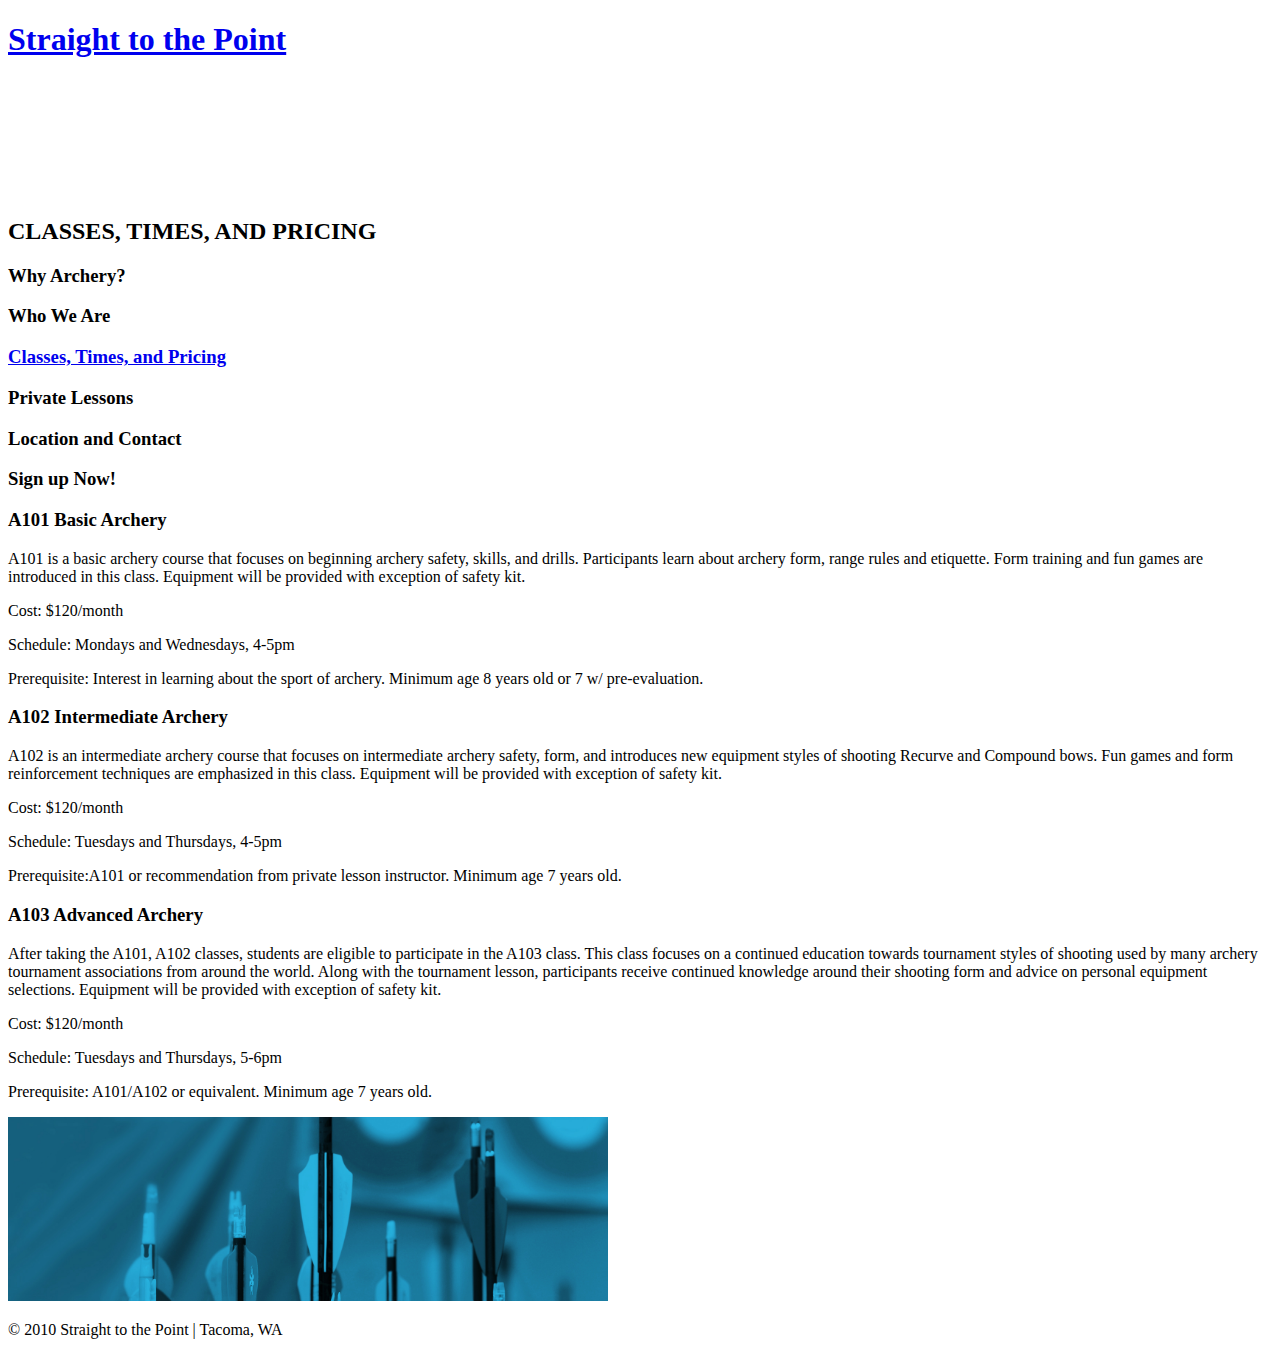
==== times-and-prices.html @ 6557e878 "fixed final formatting" ====
<!DOCTYPE html>
<html lang="en">

  <head>
    <meta charset="utf-8">
    <title>Straight to the Point</title>
    <!--I assume that the stylesheet will be added later--><link rel="stylesheet" type="text/css" href="styles/styles.css">
  </head>

  <body>
    <header>
      <h1><a href="index.html"> Straight to the Point</a></h1>
      <!--There will be a blue background behind this white logo--><img src="archeryacademy-logo-white.png" alt= "A white icon of an arrow hitting the target">
    </header>

    <section>
      <h2>CLASSES, TIMES, AND PRICING</h2>
    </section>

    <section>
      <div>
        <h3>Why Archery?</h3>
      </div>
      <div>
        <h3>Who We Are</h3>
      </div>
      <div>
        <h3><a href="times-and-prices.html">Classes, Times, and Pricing</a></h3>
      </div>
      <div>
        <h3>Private Lessons</h3>
      </div>
      <div>
        <h3>Location and Contact</h3>
      </div>
      <div>
        <h3>Sign up Now!</h3>
      </div>
    </section>
    <section>
      <div>
        <h3>A101 Basic Archery</h3>
        <p>A101 is a basic archery course that focuses on beginning archery safety, skills, and drills. Participants learn about archery form, range rules and etiquette. Form training and fun games are introduced in this class.
Equipment will be provided with exception of safety kit.</p>
        <p>Cost: $120/month</p>
        <p>Schedule: Mondays and Wednesdays, 4-5pm</p>
        <p>Prerequisite: Interest in learning about the sport of archery. Minimum age 8 years old or 7 w/ pre-evaluation.</p>
      </div>
      <div>
        <h3>A102 Intermediate Archery</h3>
        <p>A102 is an intermediate archery course that focuses on intermediate archery safety, form, and introduces new equipment styles of shooting Recurve and Compound bows. Fun games and form reinforcement techniques are emphasized in this class.
Equipment will be provided with exception of safety kit.</p>
        <p>Cost: $120/month</p>
        <p>Schedule: Tuesdays and Thursdays, 4-5pm</p>
        <p>Prerequisite:A101 or recommendation from private lesson instructor. Minimum age 7 years old.</p>
      </div>
      <div>
        <h3>A103 Advanced Archery</h3>
        <p>After taking the A101, A102 classes, students are eligible to participate in the A103 class. This class focuses on a continued education towards tournament styles of shooting used by many archery tournament associations from around the world. Along with the tournament lesson, participants receive continued knowledge around their shooting form and advice on personal equipment selections.
Equipment will be provided with exception of safety kit.</p>
        <p>Cost: $120/month</p>
        <p>Schedule: Tuesdays and Thursdays, 5-6pm</p>
        <p>Prerequisite: A101/A102 or equivalent. Minimum age 7 years old.</p>
      </div>
    </section>

  <footer>
    <img src="footerimage.jpg" alt= "The feathers of arrows on a blue background" width="600">
    <p>© 2010 Straight to the Point | Tacoma, WA</p>
  </footer>

</html>
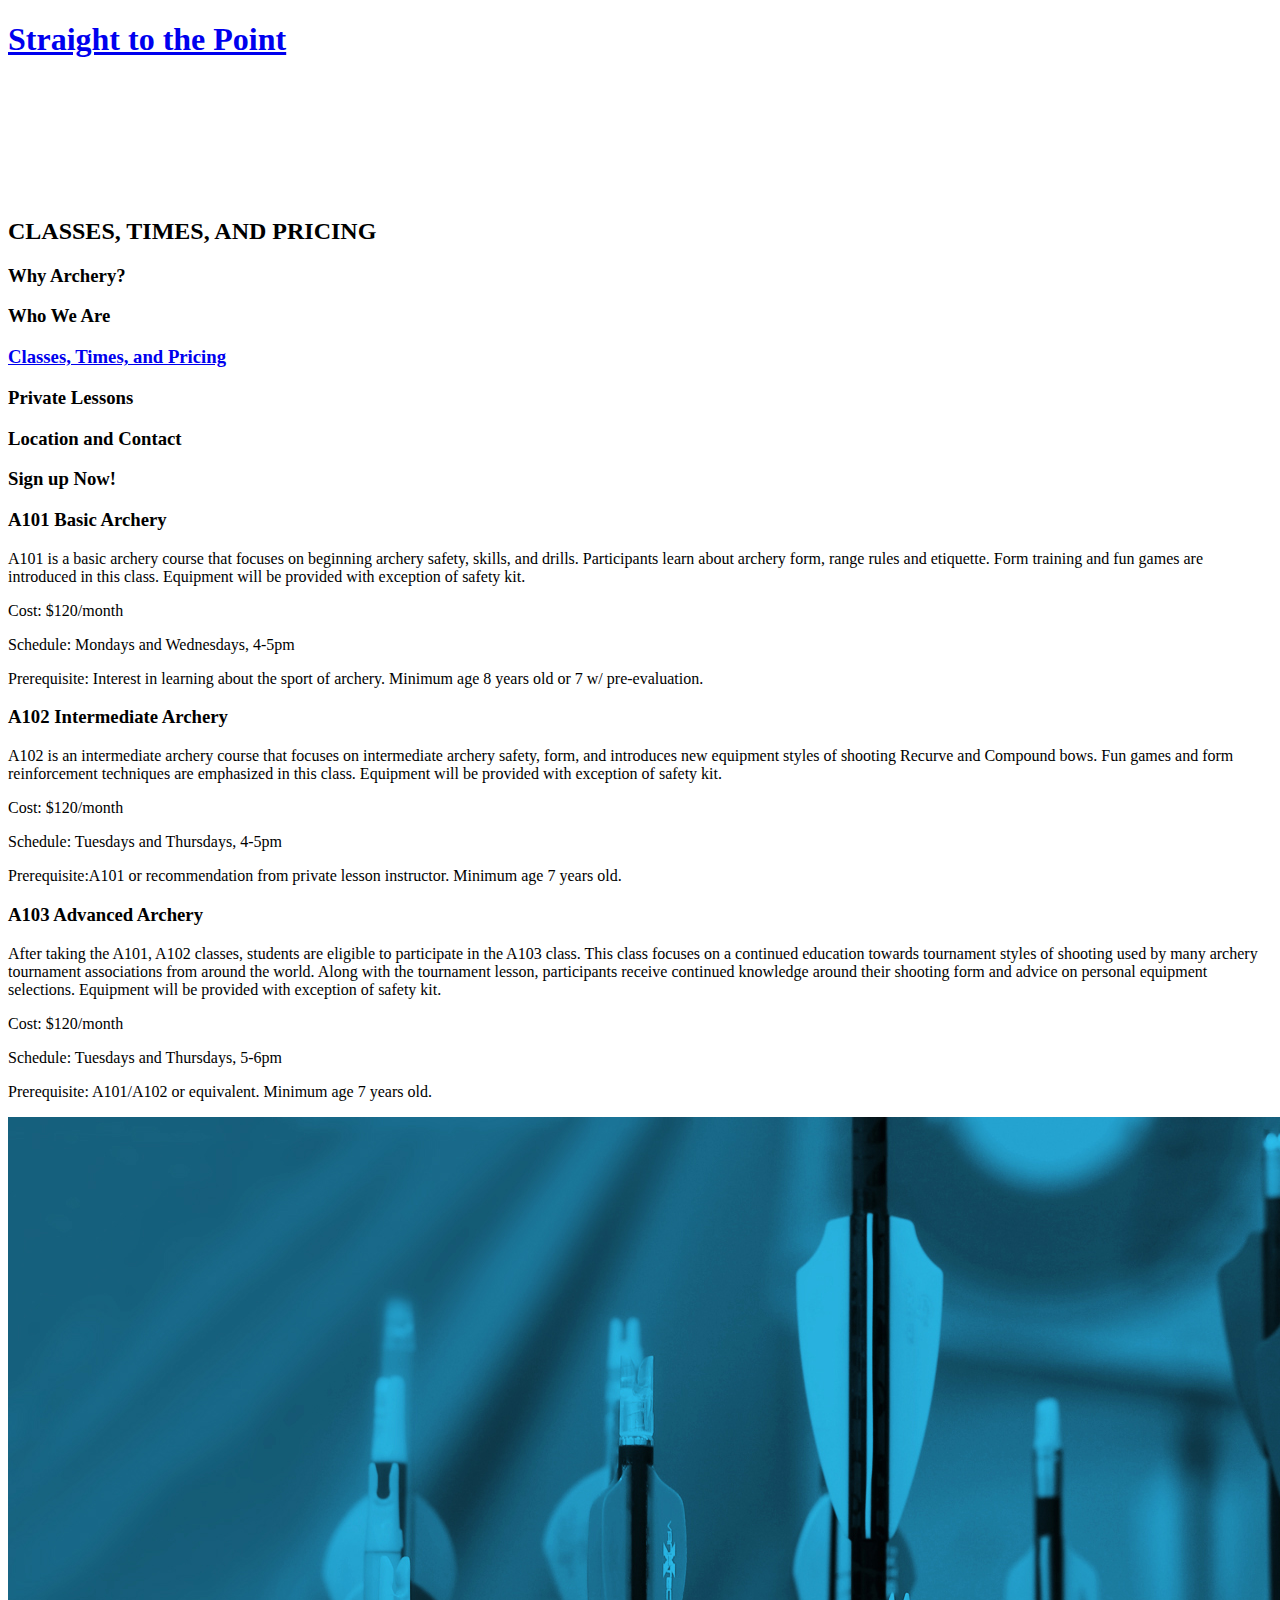
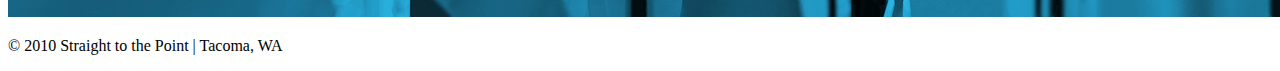
==== commit 38d30aff: "removed image sizing" ====
--- a/times-and-prices.html
+++ b/times-and-prices.html
@@ -65,7 +65,7 @@
     </section>
 
   <footer>
-    <img src="footerimage.jpg" alt= "The feathers of arrows on a blue background" width="600">
+    <img src="footerimage.jpg" alt= "The feathers of arrows on a blue background">
     <p>© 2010 Straight to the Point | Tacoma, WA</p>
   </footer>
 
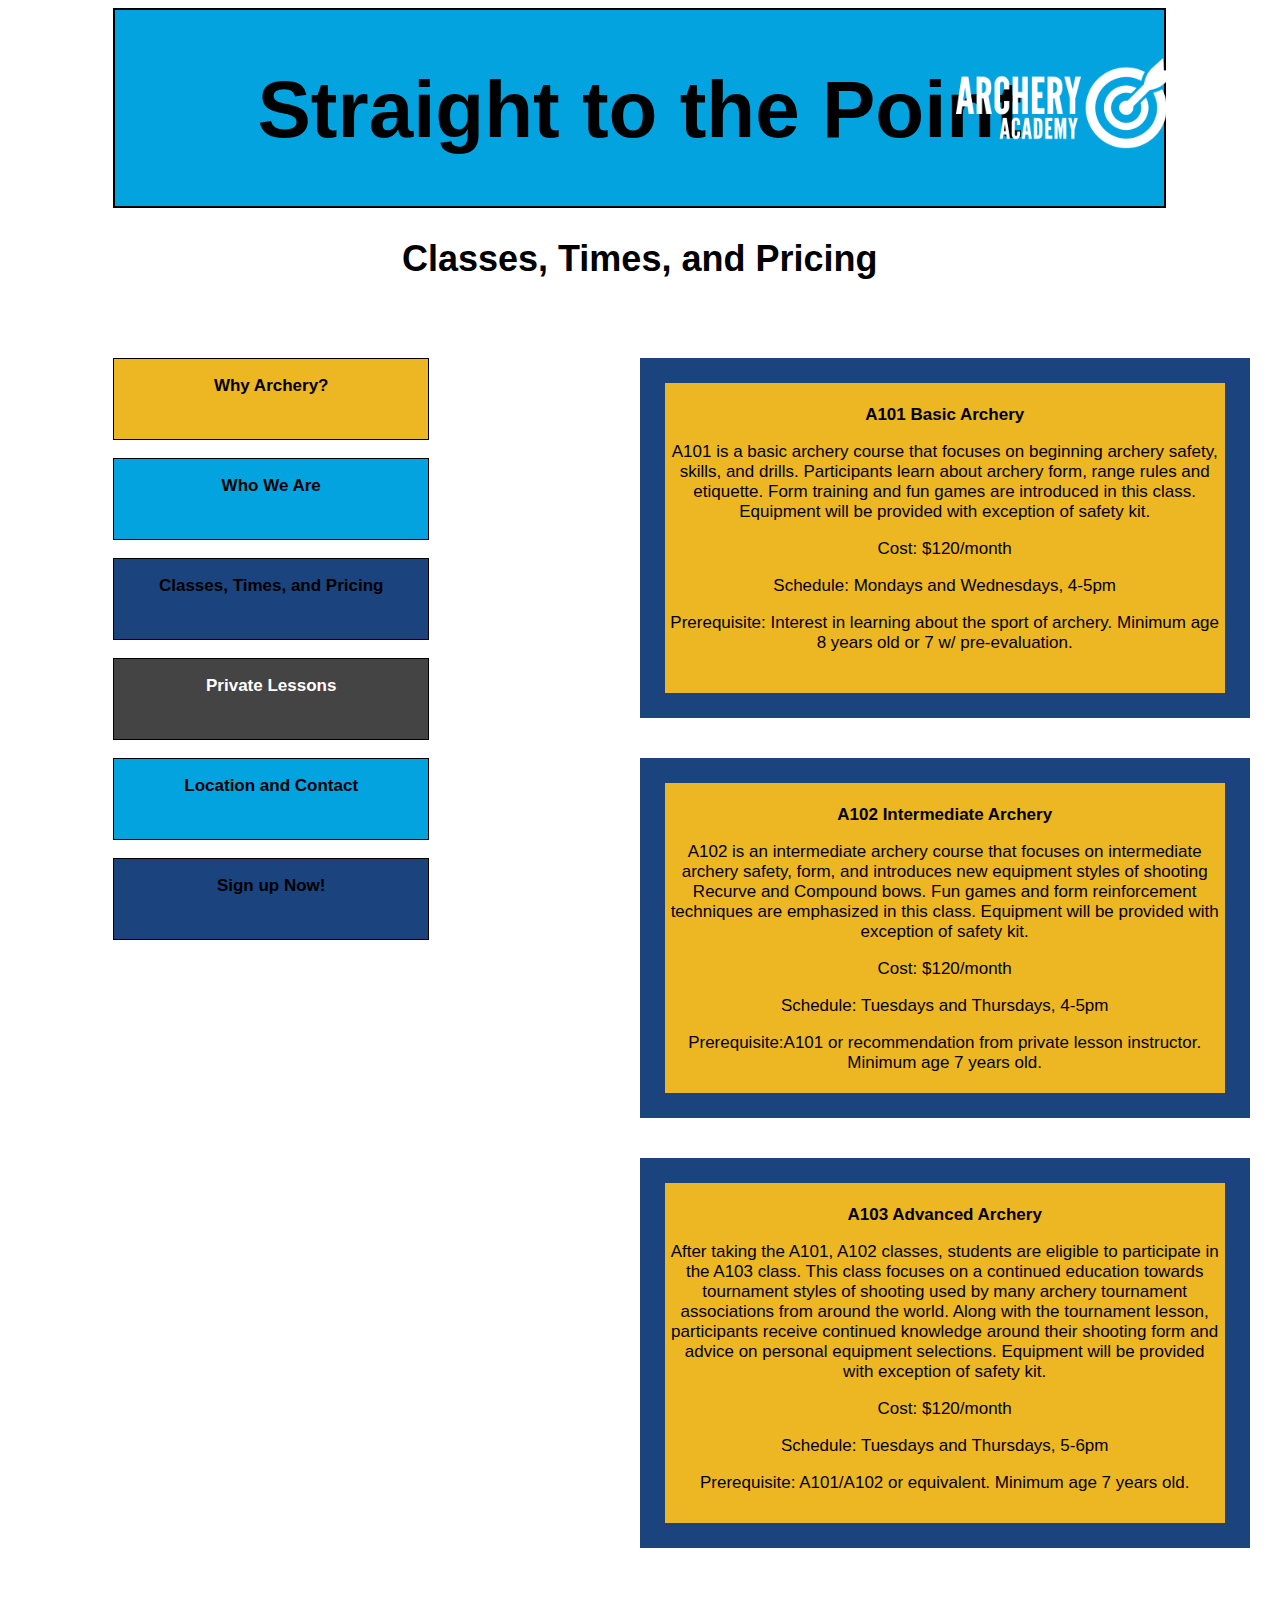
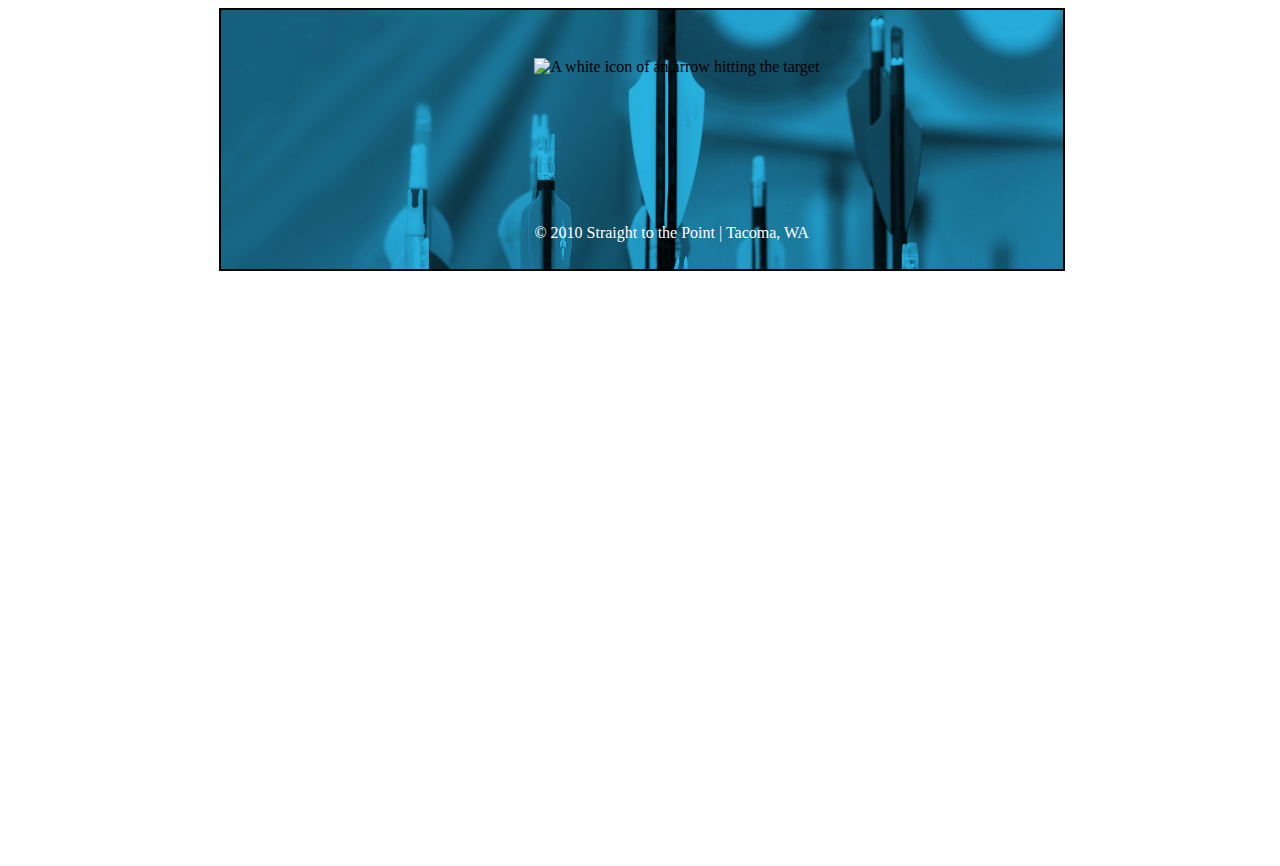
==== commit c12fee85: "changed everything and used grid" ====
--- a/times-and-prices.html
+++ b/times-and-prices.html
@@ -1,72 +1,76 @@
 <!DOCTYPE html>
 <html lang="en">
-
   <head>
     <meta charset="utf-8">
     <title>Straight to the Point</title>
-    <!--I assume that the stylesheet will be added later--><link rel="stylesheet" type="text/css" href="styles/styles.css">
+    <link rel="stylesheet" type="text/css" href="styles/styles.css">
   </head>
+  <body>
 
-  <body>
-    <header>
-      <h1><a href="index.html"> Straight to the Point</a></h1>
-      <!--There will be a blue background behind this white logo--><img src="archeryacademy-logo-white.png" alt= "A white icon of an arrow hitting the target">
-    </header>
+    <div class="grid-container">
 
-    <section>
-      <h2>CLASSES, TIMES, AND PRICING</h2>
-    </section>
+      <div class="grid-item item1 banner">
+        <h1><a href="index.html"> Straight to the Point</a></h1>
 
-    <section>
-      <div>
-        <h3>Why Archery?</h3>
       </div>
-      <div>
-        <h3>Who We Are</h3>
+      <img src="archeryacademy-logo-white.png" id="toplogo" alt= "A white icon of an arrow hitting the target">
+      <div class="grid-item item1a subbanner">
+        <h2>Classes, Times, and Pricing</h2>
       </div>
-      <div>
-        <h3><a href="times-and-prices.html">Classes, Times, and Pricing</a></h3>
-      </div>
-      <div>
-        <h3>Private Lessons</h3>
-      </div>
-      <div>
-        <h3>Location and Contact</h3>
-      </div>
-      <div>
-        <h3>Sign up Now!</h3>
-      </div>
-    </section>
-    <section>
-      <div>
-        <h3>A101 Basic Archery</h3>
-        <p>A101 is a basic archery course that focuses on beginning archery safety, skills, and drills. Participants learn about archery form, range rules and etiquette. Form training and fun games are introduced in this class.
-Equipment will be provided with exception of safety kit.</p>
-        <p>Cost: $120/month</p>
-        <p>Schedule: Mondays and Wednesdays, 4-5pm</p>
-        <p>Prerequisite: Interest in learning about the sport of archery. Minimum age 8 years old or 7 w/ pre-evaluation.</p>
-      </div>
-      <div>
-        <h3>A102 Intermediate Archery</h3>
-        <p>A102 is an intermediate archery course that focuses on intermediate archery safety, form, and introduces new equipment styles of shooting Recurve and Compound bows. Fun games and form reinforcement techniques are emphasized in this class.
-Equipment will be provided with exception of safety kit.</p>
-        <p>Cost: $120/month</p>
-        <p>Schedule: Tuesdays and Thursdays, 4-5pm</p>
-        <p>Prerequisite:A101 or recommendation from private lesson instructor. Minimum age 7 years old.</p>
-      </div>
-      <div>
-        <h3>A103 Advanced Archery</h3>
-        <p>After taking the A101, A102 classes, students are eligible to participate in the A103 class. This class focuses on a continued education towards tournament styles of shooting used by many archery tournament associations from around the world. Along with the tournament lesson, participants receive continued knowledge around their shooting form and advice on personal equipment selections.
-Equipment will be provided with exception of safety kit.</p>
-        <p>Cost: $120/month</p>
-        <p>Schedule: Tuesdays and Thursdays, 5-6pm</p>
-        <p>Prerequisite: A101/A102 or equivalent. Minimum age 7 years old.</p>
-      </div>
-    </section>
 
-  <footer>
-    <img src="footerimage.jpg" alt= "The feathers of arrows on a blue background">
-    <p>© 2010 Straight to the Point | Tacoma, WA</p>
-  </footer>
+        <div class="button-a">
+          <h3>Why Archery?</h3>
+        </div>
+        <div class="button-b">
+          <h3>Who We Are</h3>
+        </div>
+        <div class="button-c">
+          <h3><a href="times-and-prices.html">Classes, Times, and Pricing</a></h3>
+        </div>
+        <div class="button-d">
+          <h3>Private Lessons</h3>
+        </div>
+        <div class="button-e">
+          <h3>Location and Contact</h3>
+        </div>
+        <div class="button-f">
+          <h3>Sign up Now!</h3>
+        </div>
+        <div class="level-one">
+          <h3>A101 Basic Archery</h3>
+          <p>A101 is a basic archery course that focuses on beginning archery safety, skills, and drills. Participants learn about archery form, range rules and etiquette. Form training and fun games are introduced in this class.
+          Equipment will be provided with exception of safety kit.</p>
+          <p>Cost: $120/month</p>
+          <p>Schedule: Mondays and Wednesdays, 4-5pm</p>
+          <p>Prerequisite: Interest in learning about the sport of archery. Minimum age 8 years old or 7 w/ pre-evaluation.</p>
+        </div>
+        <div class="grid-item level-two">
+          <h3>A102 Intermediate Archery</h3>
+          <p>A102 is an intermediate archery course that focuses on intermediate archery safety, form, and introduces new equipment styles of shooting Recurve and Compound bows. Fun games and form reinforcement techniques are emphasized in this class.
+          Equipment will be provided with exception of safety kit.</p>
+          <p>Cost: $120/month</p>
+          <p>Schedule: Tuesdays and Thursdays, 4-5pm</p>
+          <p>Prerequisite:A101 or recommendation from private lesson instructor. Minimum age 7 years old.</p>
+        </div>
+        <div class="grid-item level-three">
+          <h3>A103 Advanced Archery</h3>
+          <p>After taking the A101, A102 classes, students are eligible to participate in the A103 class. This class focuses on a continued education towards tournament styles of shooting used by many archery tournament associations from around the world. Along with the tournament lesson, participants receive continued knowledge around their shooting form and advice on personal equipment selections.
+          Equipment will be provided with exception of safety kit.</p>
+          <p>Cost: $120/month</p>
+          <p>Schedule: Tuesdays and Thursdays, 5-6pm</p>
+          <p>Prerequisite: A101/A102 or equivalent. Minimum age 7 years old.</p>
+        </div>
 
+
+
+          <img src="footerimage.jpg" id="footer" alt= "The feathers of arrows on a blue background">
+          <img src="archeryacademy-logo-white.PNG" id="footerlogo" alt= "A white icon of an arrow hitting the target">
+        <div id="footer-text">
+          <p>© 2010 Straight to the Point | Tacoma, WA</p>
+        </div>
+
+
+
+    </div>
+  </body>
 </html>
--- a/styles/styles.css
+++ b/styles/styles.css
@@ -0,0 +1,207 @@
+.grid-container {
+  display: grid;
+  grid-template-columns: 8.33% 8.33% 8.33% 8.33% 8.33% 8.33% 8.33% 8.33% 8.33% 8.33% 8.33% 8.33%;
+  grid-template-rows: 50px 50px 50px 50px 50px 50px 50px 50px 50px 50px 50px 50px 50px 50px 50px 50px 50px 50px 50px 50px 50px 50px 50px 50px 50px 50px 50px 50px 50px 50px 50px 50px 50px 50px 50px 50px 50px 50px 50px 50px 50px 50px 50px 50px 50px 50px 50px 50px 50px ;
+}
+
+a:link {
+ text-decoration: none;
+}
+
+a:visited {
+ text-decoration: none;
+}
+
+a:hover {
+ text-decoration: underline;
+}
+
+a {
+  color: black;
+}
+
+.grid-item {
+  text-align: center;
+  font-size: 30px;
+
+}
+
+.banner {
+    background-color: #03a3df;
+    font-family: Arial;
+    font-weight: bold;
+    font-size: 40px;
+    border: 2px solid black;
+}
+
+.subbanner {
+  font-family: Arial;
+  font-weight: bold;
+  text-align: center;
+  font-size: 24px;
+}
+
+.item1 {
+  grid-column: 2 / span 10;
+  grid-row: 1 / span 4;
+}
+
+.item1a {
+  grid-column: 2 / span 10;
+  grid-row: 5 / span 7;
+}
+
+.item2 {
+  grid-column: 6 / span 9;
+  grid-row: 6 / span 9;
+}
+
+.button-a {
+  background-color: #ecb722;
+  text-align: center;
+  border: 1px solid black;
+  grid-column: 2 / span 3;
+  grid-row: 8;
+  height: 80px;
+  }
+
+.button-b {
+  background-color: #03a3df;
+  text-align: center;
+  border: 1px solid black;
+  grid-column: 2 / span 3;
+  grid-row: 10;
+  height: 80px;
+  }
+
+.button-c {
+  background-color: #1b447f;
+  text-align: center;
+  border: 1px solid black;
+  grid-column: 2 / span 3;
+  grid-row: 12;
+  height: 80px;
+  }
+
+.button-d {
+  background-color: #444444;
+  text-align: center;
+  border: 1px solid black;
+  color: white;
+  grid-column: 2 / span 3;
+  grid-row: 14;
+  height: 80px;
+  }
+
+.button-e {
+  background-color: #03a3df;
+  text-align: center;
+  border: 1px solid black;
+  grid-column: 2 / span 3;
+  grid-row: 16;
+  height: 80px;
+}
+
+.button-f {
+  background-color: #1b447f;
+  text-align: center;
+  border: 1px solid black;
+  grid-column: 2 / span 3;
+  grid-row: 18;
+  height: 80px;
+}
+
+
+
+h3 {
+  font-family: Arial;
+  font-weight: bold;
+  text-align: center;
+  font-size: 17px;
+}
+
+#caption {
+  font-family: Arial;
+  font-size: 17px;
+}
+
+.movie {
+  grid-column: 6 / span 9;
+  grid-row: 8 / span 12;
+}
+
+.quote {
+  grid-column: 6 / span 9;
+  grid-row: 17;
+  text-align: center;
+  font-family: Arial;
+  font-weight: bold;
+  font-size: 30px;
+  color: #03a3df;
+}
+
+.level-one {
+  grid-column: 7 / span 9;
+  grid-row: 8 / span 9;
+  text-align: center;
+  font-family: Arial;
+  background-color: #ecb722;
+  padding: 5px;
+  border: 25px solid #1b447f;
+  font-size: 17px;
+  height: 300px;
+  width: 550px;
+
+}
+
+.level-two {
+  grid-column: 7 / span 8;
+  grid-row: 16;
+  text-align: center;
+  font-family: Arial;
+  background-color: #ecb722;
+  border: 25px solid #1b447f;
+  padding: 5px;
+  font-size: 17px;
+  height: 300px;
+  width: 550px;
+
+}
+
+.level-three {
+  grid-column: 7 / span 8;
+  grid-row: 24;
+  text-align: center;
+  font-family: Arial;
+  background-color: #ecb722;
+  border: 25px solid #1b447f;
+  padding: 5px;
+  font-size: 17px;
+  height: 330px;
+  width: 550px;
+
+}
+
+#toplogo {
+  grid-column: 10 / span 12;
+  grid-row: 2 / span 4;
+  width: 220px;
+}
+
+#footer {
+  grid-column: 3 / span 10;
+  grid-row: 33;
+  width: 80%;
+  border: 2px solid black;
+}
+
+#footerlogo {
+  grid-column: 6 / span 7;
+  grid-row: 34;
+}
+
+#footer-text {
+  grid-column: 6 / span 7;
+  grid-row: 37;
+  color: white;
+}
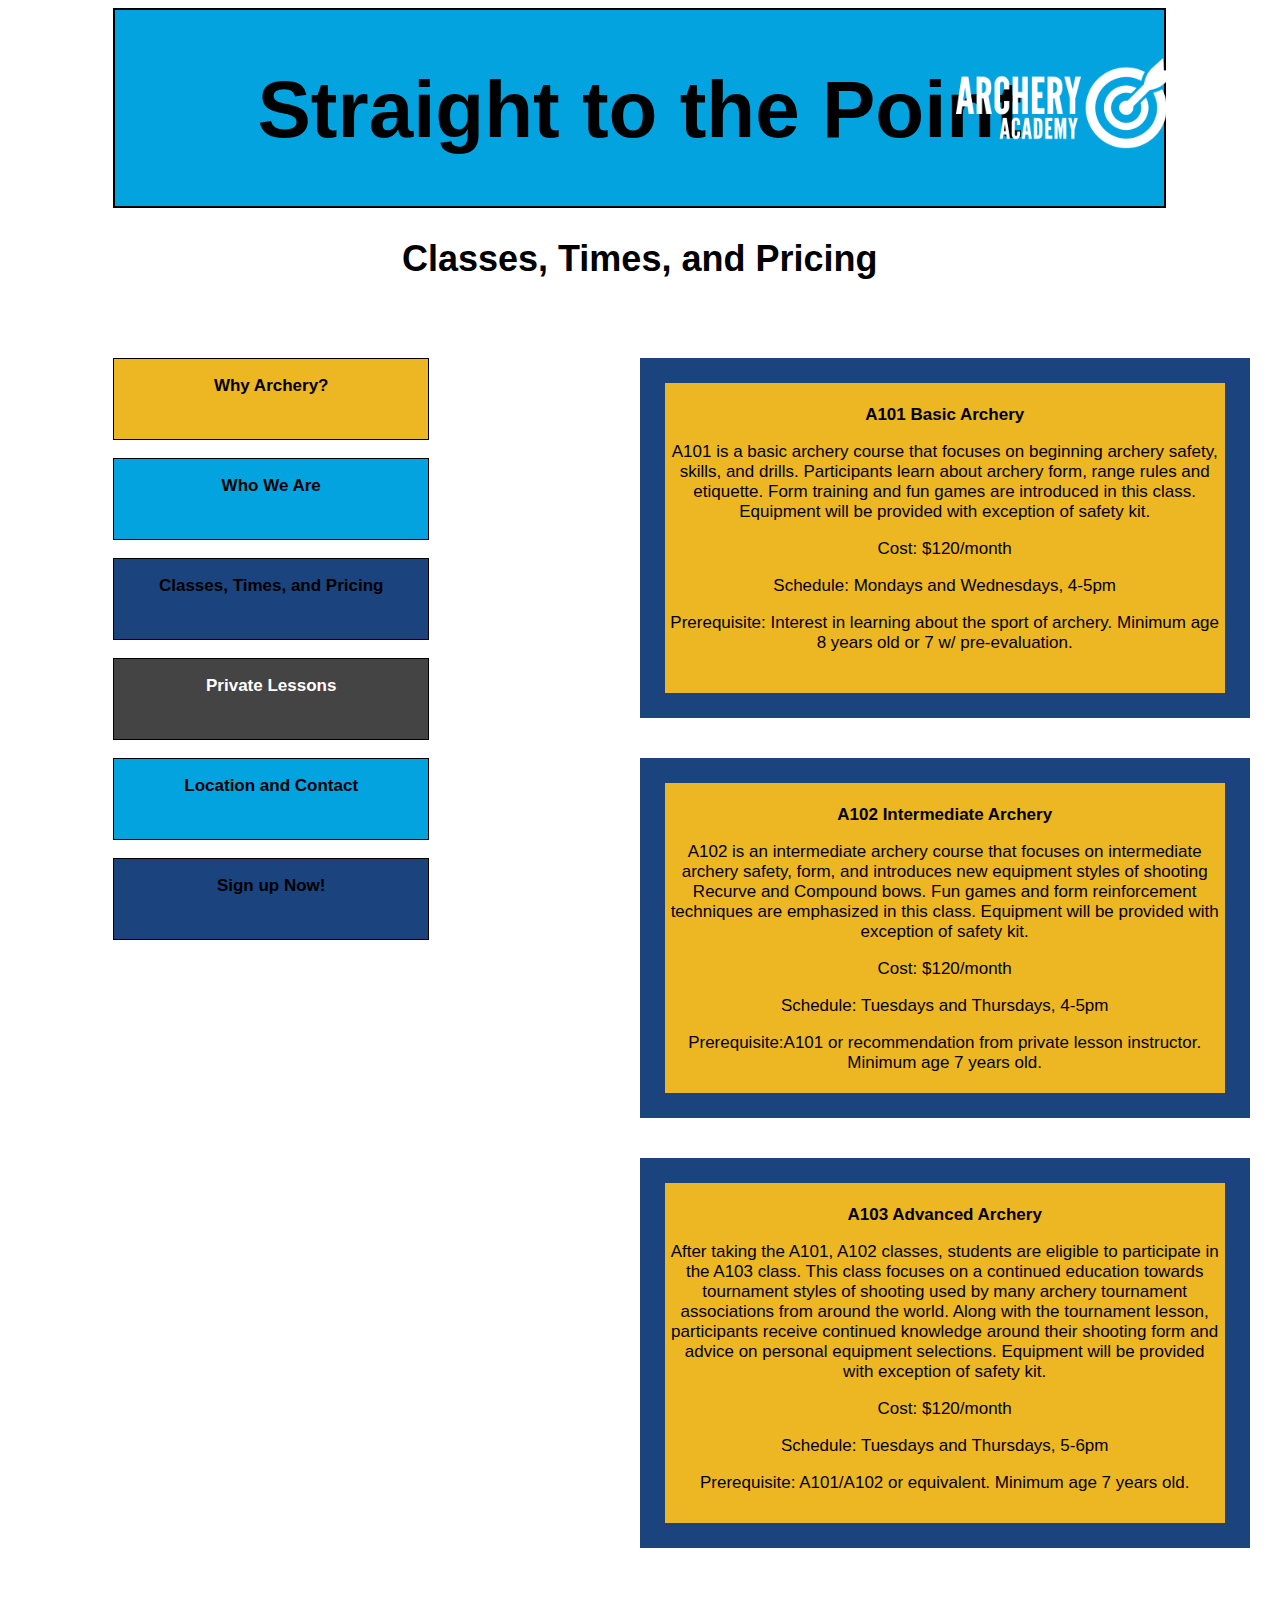
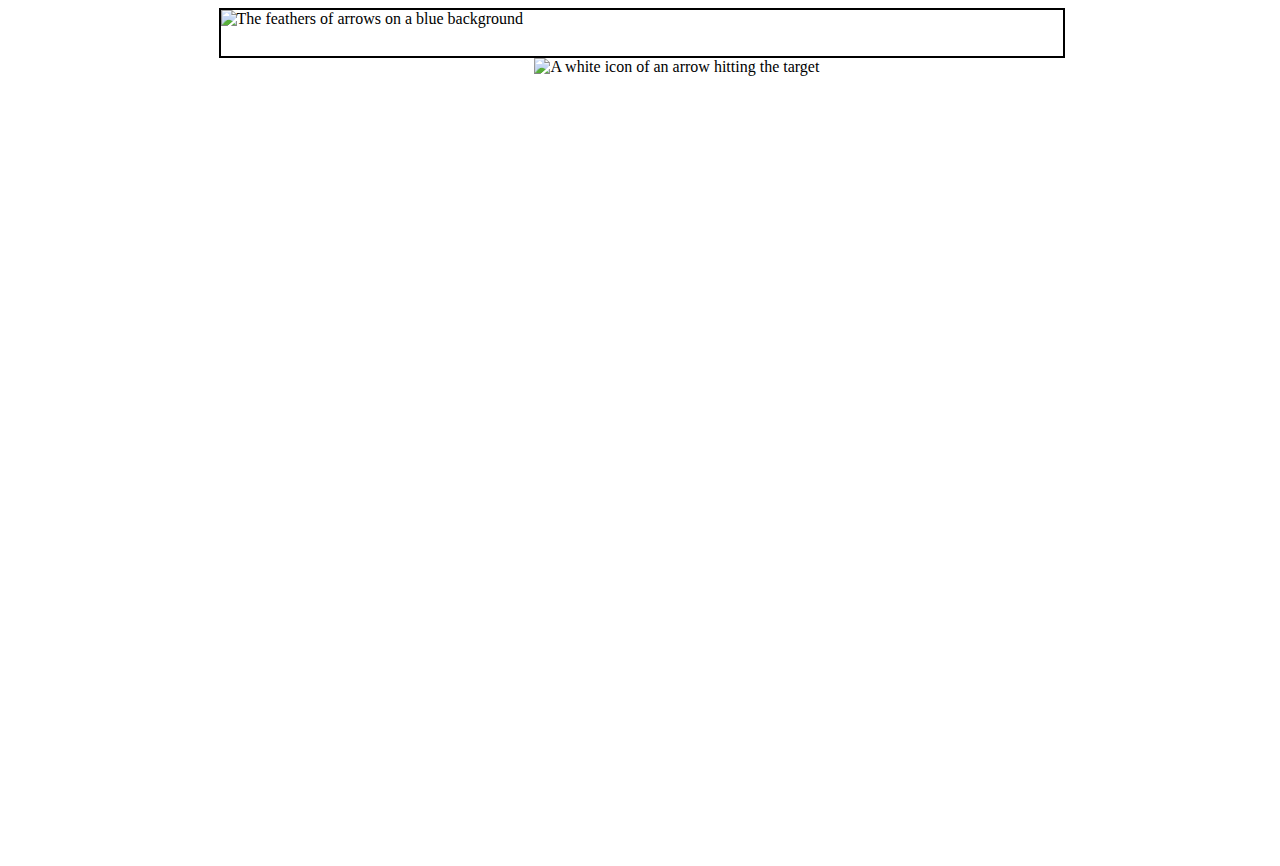
==== commit 12c3fdb1: "change jpg to JPG" ====
--- a/times-and-prices.html
+++ b/times-and-prices.html
@@ -63,7 +63,7 @@
 
 
 
-          <img src="footerimage.jpg" id="footer" alt= "The feathers of arrows on a blue background">
+          <img src="footerimage.JPG" id="footer" alt= "The feathers of arrows on a blue background">
           <img src="archeryacademy-logo-white.PNG" id="footerlogo" alt= "A white icon of an arrow hitting the target">
         <div id="footer-text">
           <p>© 2010 Straight to the Point | Tacoma, WA</p>
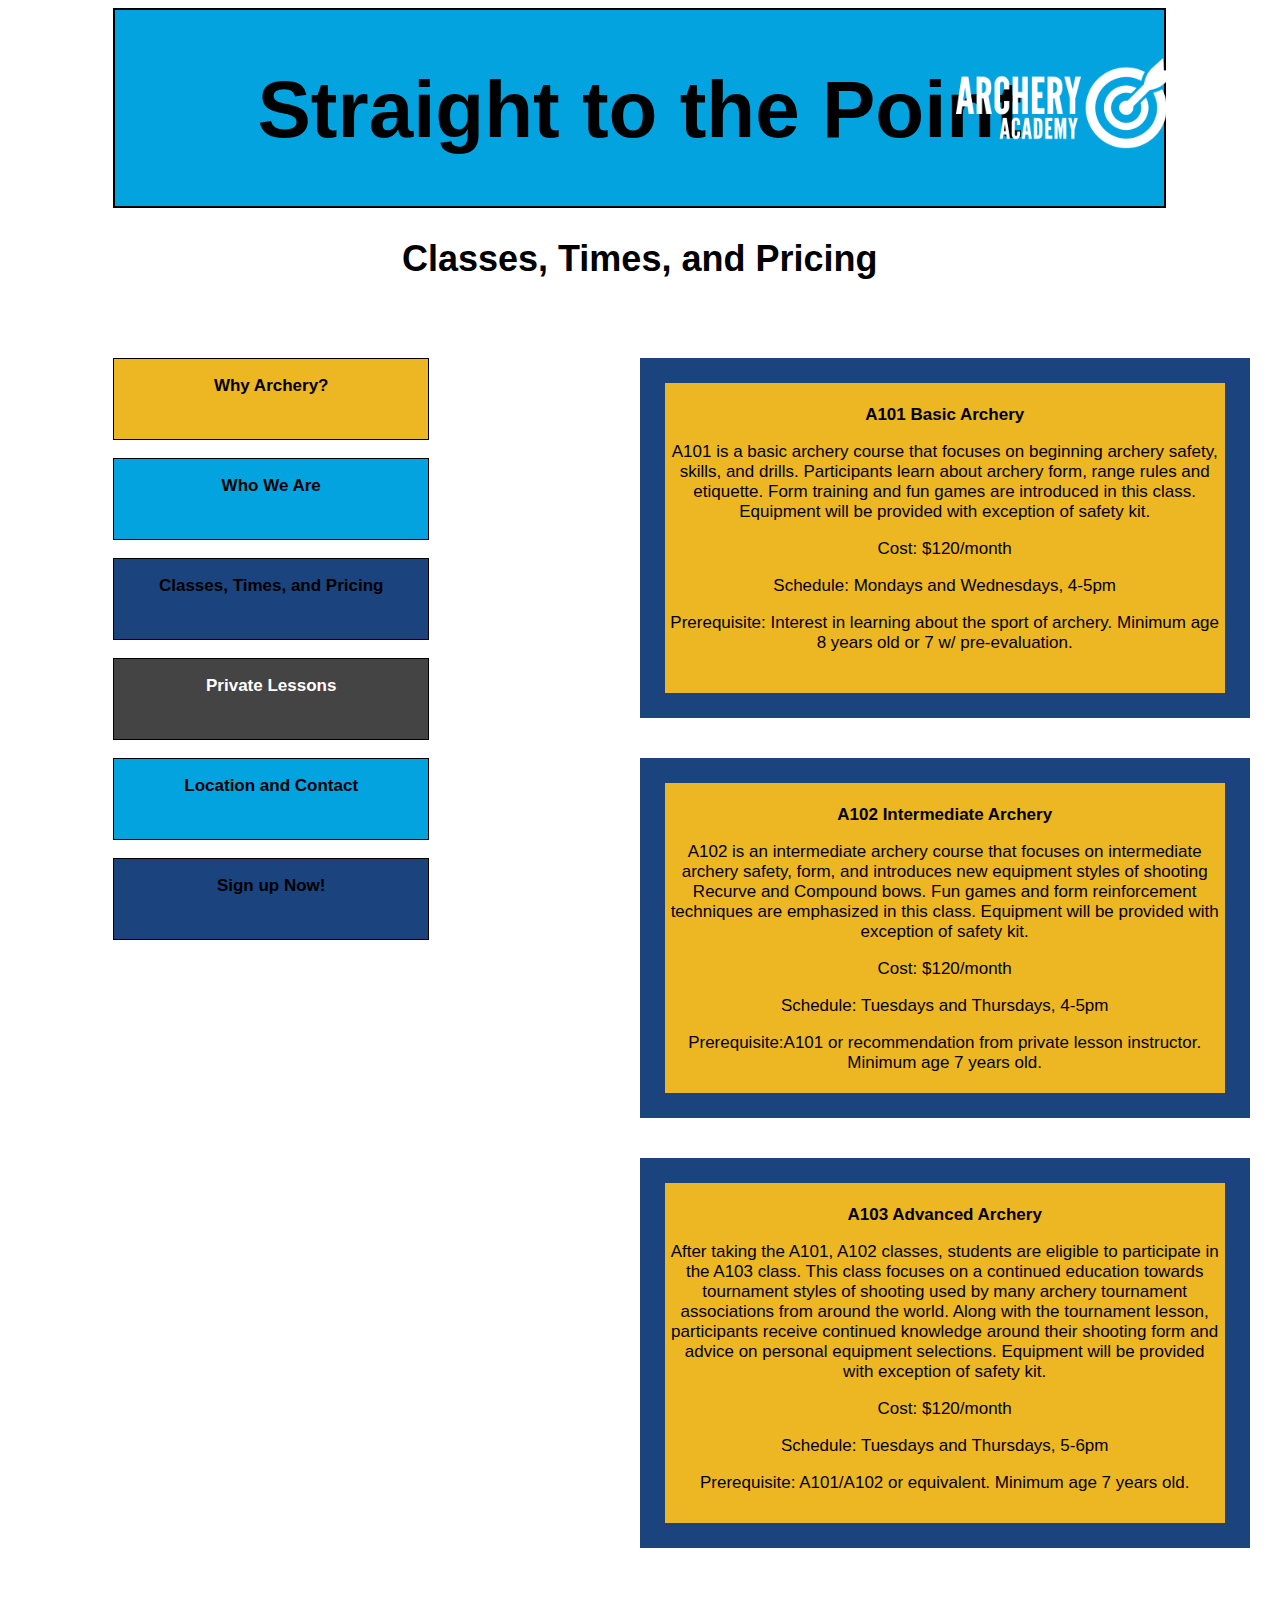
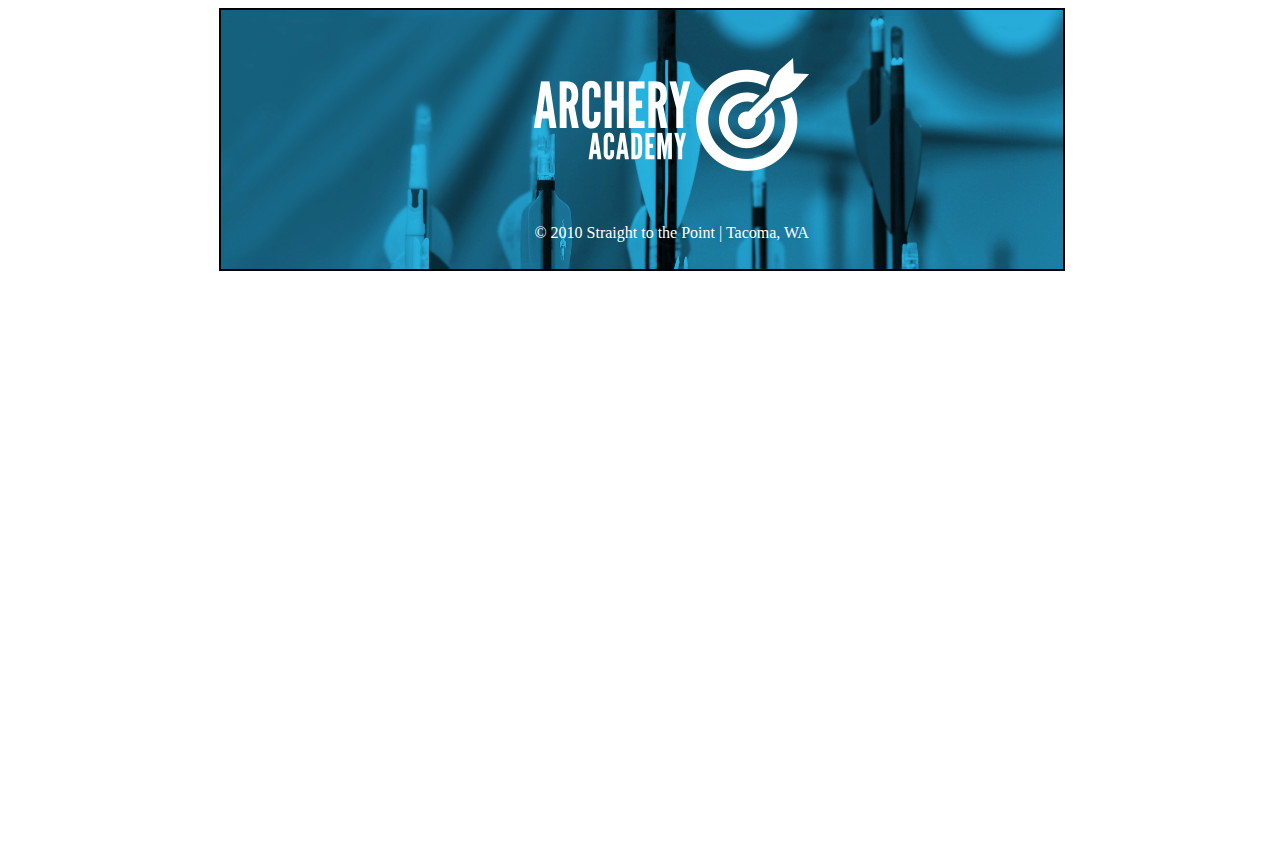
==== commit 9146e36c: "JPG to jpg" ====
--- a/times-and-prices.html
+++ b/times-and-prices.html
@@ -63,8 +63,8 @@
 
 
 
-          <img src="footerimage.JPG" id="footer" alt= "The feathers of arrows on a blue background">
-          <img src="archeryacademy-logo-white.PNG" id="footerlogo" alt= "A white icon of an arrow hitting the target">
+          <img src="footerimage.jpg" id="footer" alt= "The feathers of arrows on a blue background">
+          <img src="archeryacademy-logo-white.png" id="footerlogo" alt= "A white icon of an arrow hitting the target">
         <div id="footer-text">
           <p>© 2010 Straight to the Point | Tacoma, WA</p>
         </div>
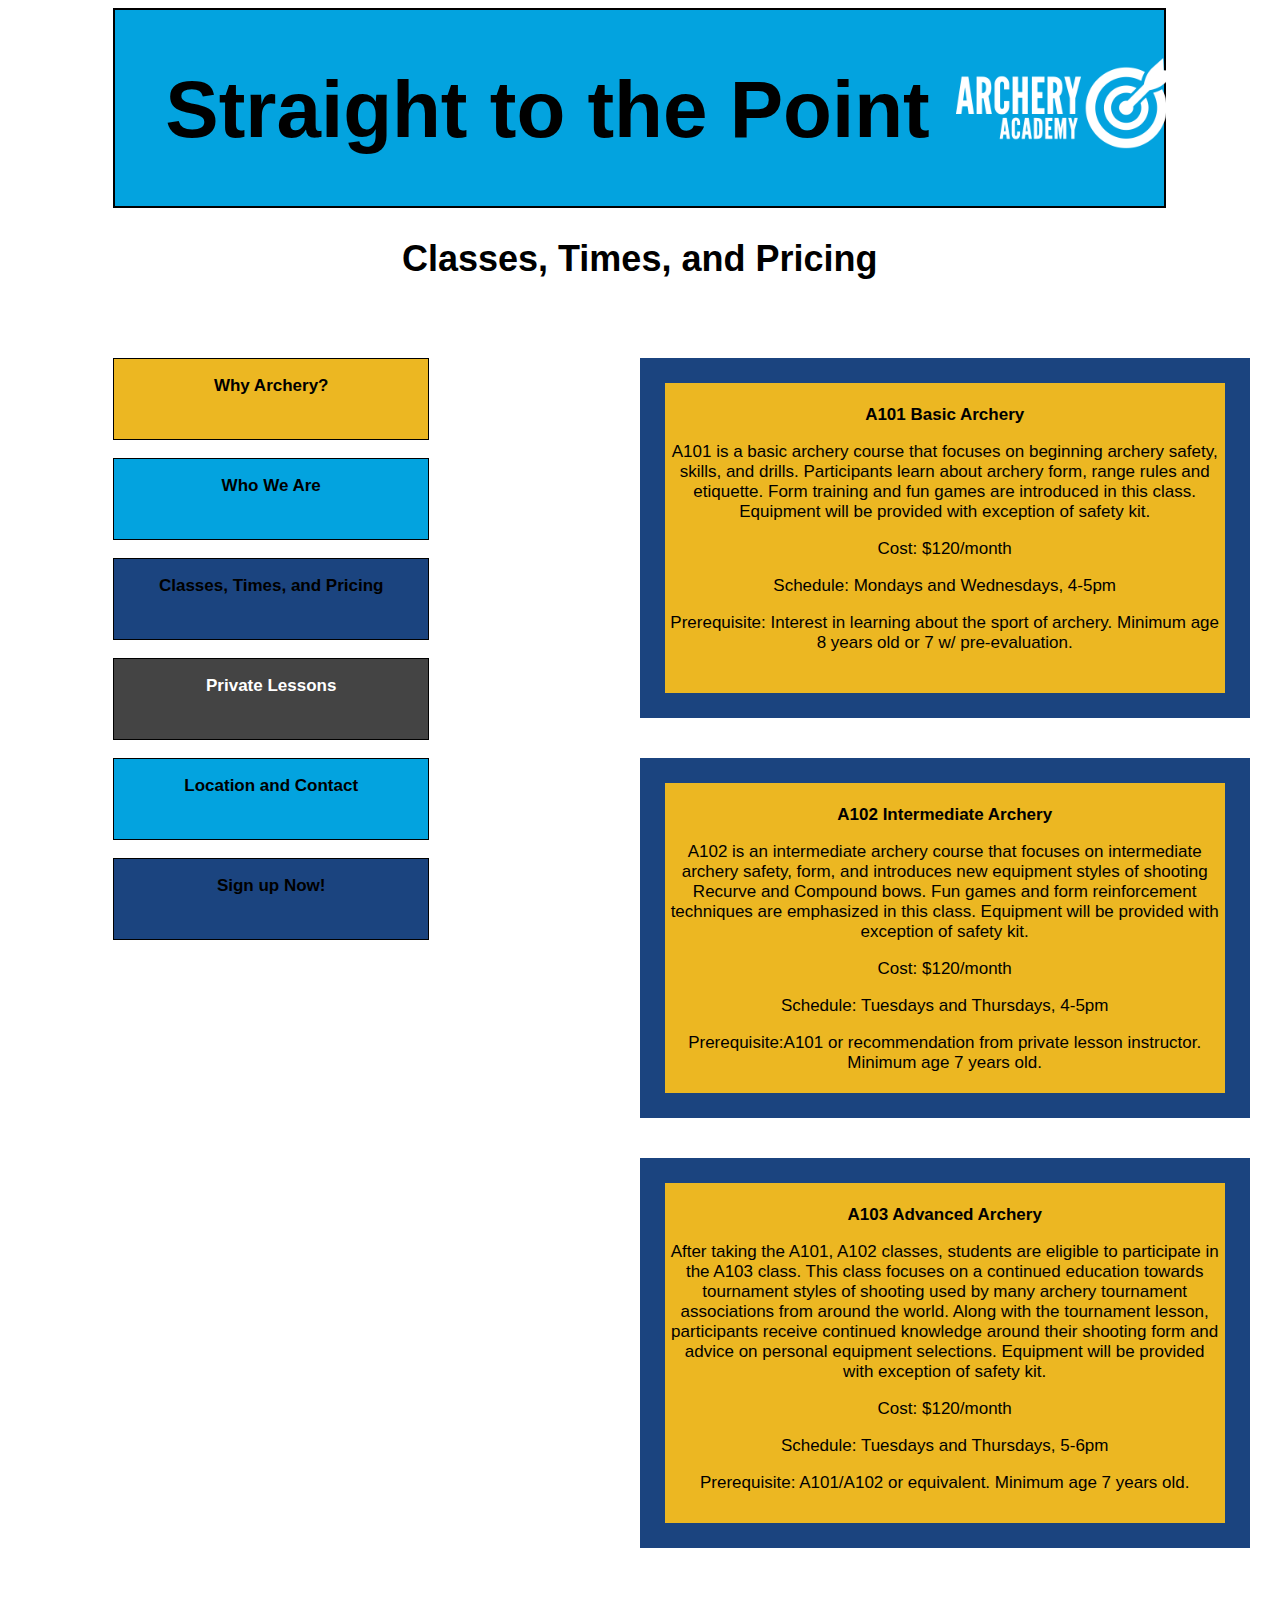
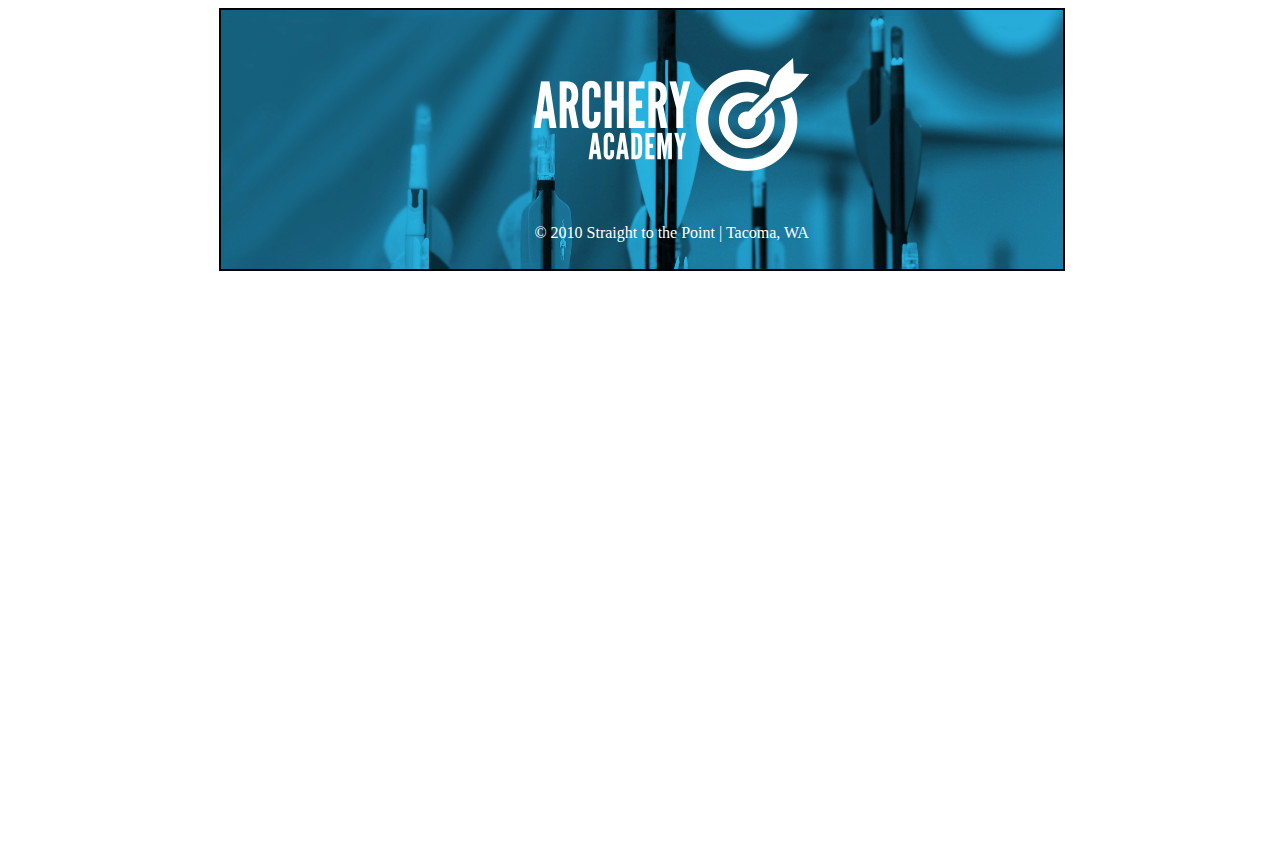
==== commit a3055f0f: "moved footer up and title to left" ====
--- a/times-and-prices.html
+++ b/times-and-prices.html
@@ -9,8 +9,8 @@
 
     <div class="grid-container">
 
-      <div class="grid-item item1 banner">
-        <h1><a href="index.html"> Straight to the Point</a></h1>
+      <div class="item1 banner">
+        <h1><a href="index.html" id="title"> Straight to the Point</a></h1>
 
       </div>
       <img src="archeryacademy-logo-white.png" id="toplogo" alt= "A white icon of an arrow hitting the target">
--- a/styles/styles.css
+++ b/styles/styles.css
@@ -40,6 +40,9 @@
   text-align: center;
   font-size: 24px;
 }
+#title {
+  margin-left: 50px;
+}
 
 .item1 {
   grid-column: 2 / span 10;
@@ -187,6 +190,25 @@
   grid-row: 2 / span 4;
   width: 220px;
 }
+
+#footer-index {
+  grid-column: 3 / span 10;
+  grid-row: 22;
+  width: 80%;
+  border: 2px solid black;
+}
+
+#footerlogo-index {
+  grid-column: 6 / span 7;
+  grid-row: 23;
+}
+
+#footer-text-index {
+  grid-column: 6 / span 7;
+  grid-row: 26;
+  color: white;
+}
+
 
 #footer {
   grid-column: 3 / span 10;
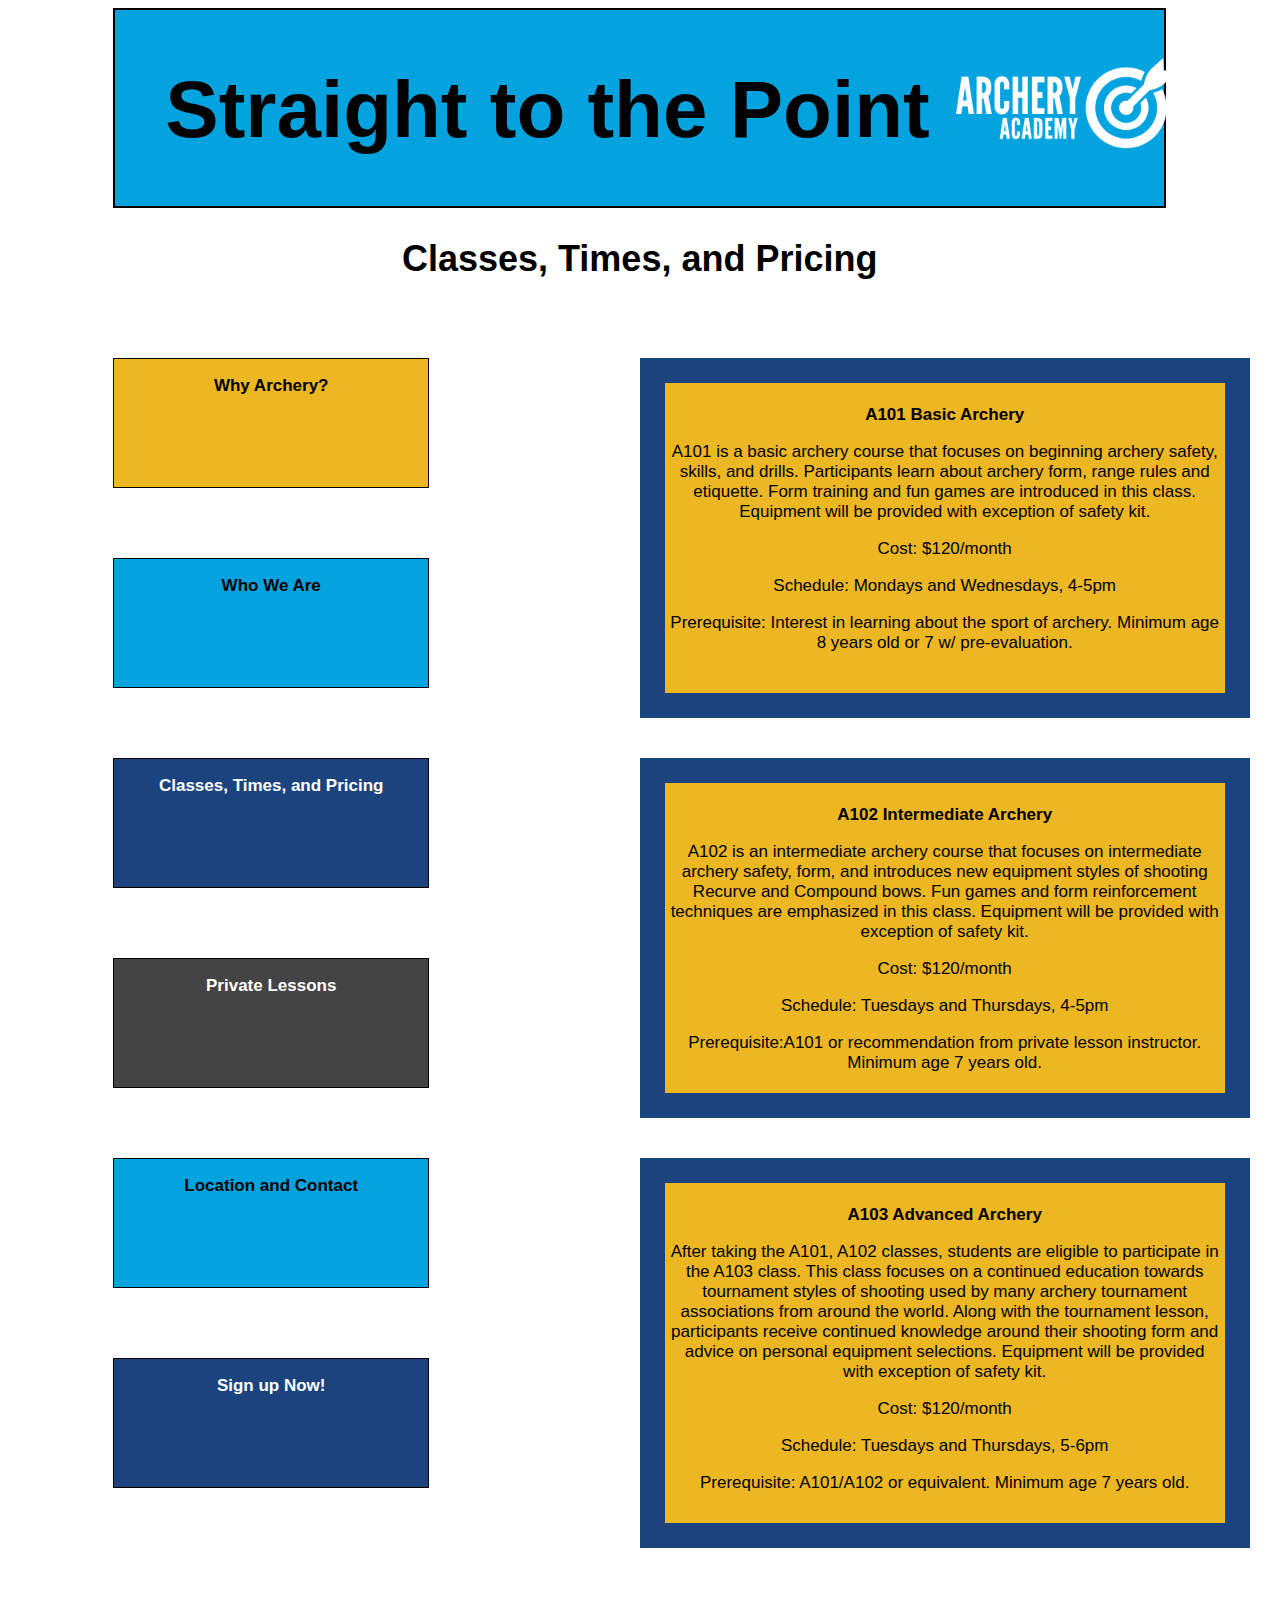
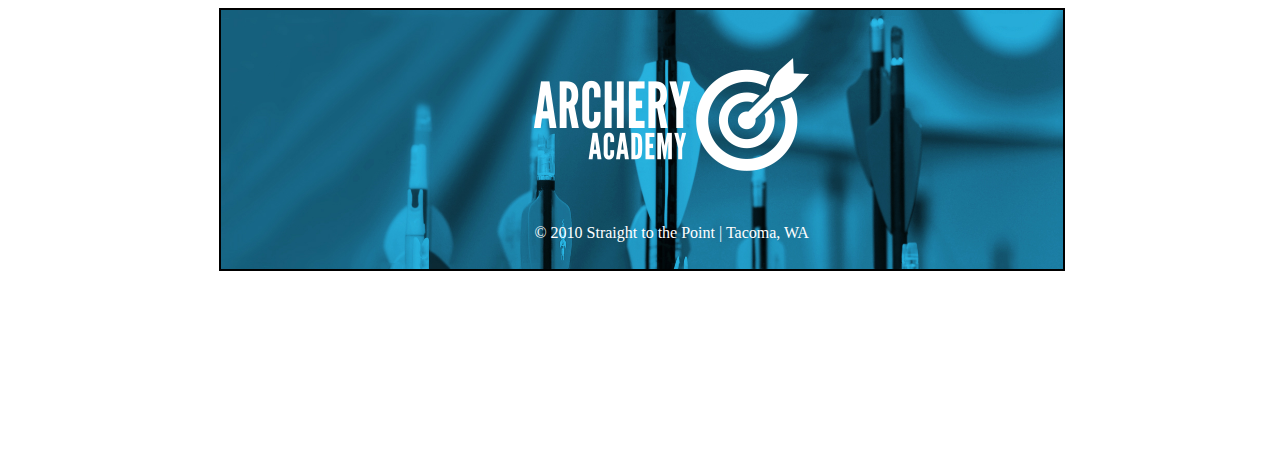
==== commit c01d23c5: "Changed contrast and space things out" ====
--- a/times-and-prices.html
+++ b/times-and-prices.html
@@ -10,7 +10,7 @@
     <div class="grid-container">
 
       <div class="item1 banner">
-        <h1><a href="index.html" id="title"> Straight to the Point</a></h1>
+        <h1><a class="title" href="index.html" id="title"> Straight to the Point</a></h1>
 
       </div>
       <img src="archeryacademy-logo-white.png" id="toplogo" alt= "A white icon of an arrow hitting the target">
@@ -25,7 +25,7 @@
           <h3>Who We Are</h3>
         </div>
         <div class="button-c">
-          <h3><a href="times-and-prices.html">Classes, Times, and Pricing</a></h3>
+          <h3><a class="whitetext" href="times-and-prices.html">Classes, Times, and Pricing</a></h3>
         </div>
         <div class="button-d">
           <h3>Private Lessons</h3>
--- a/styles/styles.css
+++ b/styles/styles.css
@@ -1,8 +1,7 @@
 .grid-container {
   display: grid;
   grid-template-columns: 8.33% 8.33% 8.33% 8.33% 8.33% 8.33% 8.33% 8.33% 8.33% 8.33% 8.33% 8.33%;
-  grid-template-rows: 50px 50px 50px 50px 50px 50px 50px 50px 50px 50px 50px 50px 50px 50px 50px 50px 50px 50px 50px 50px 50px 50px 50px 50px 50px 50px 50px 50px 50px 50px 50px 50px 50px 50px 50px 50px 50px 50px 50px 50px 50px 50px 50px 50px 50px 50px 50px 50px 50px ;
-}
+  grid-template-rows: 50px 50px 50px 50px 50px 50px 50px 50px 50px 50px 50px 50px 50px 50px 50px 50px 50px 50px 50px 50px 50px 50px 50px 50px 50px 50px 50px 50px 50px 50px 50px 50px 50px 50px 50px 50px 50px 50px 50px 50px 50px;}
 
 a:link {
  text-decoration: none;
@@ -16,7 +15,16 @@
  text-decoration: underline;
 }
 
-a {
+a.title {
+  color: black;
+  margin-left: 50px;
+}
+
+a.whitetext {
+  color: white;
+}
+
+a.blacktext {
   color: black;
 }
 
@@ -40,9 +48,7 @@
   text-align: center;
   font-size: 24px;
 }
-#title {
-  margin-left: 50px;
-}
+
 
 .item1 {
   grid-column: 2 / span 10;
@@ -65,7 +71,7 @@
   border: 1px solid black;
   grid-column: 2 / span 3;
   grid-row: 8;
-  height: 80px;
+  height: 8rem;
   }
 
 .button-b {
@@ -73,17 +79,20 @@
   text-align: center;
   border: 1px solid black;
   grid-column: 2 / span 3;
-  grid-row: 10;
-  height: 80px;
+  grid-row: 12;
+  height: 8rem;
   }
 
 .button-c {
   background-color: #1b447f;
   text-align: center;
   border: 1px solid black;
-  grid-column: 2 / span 3;
-  grid-row: 12;
-  height: 80px;
+
+  grid-column: 2 / span 3;
+  color: red;
+  grid-row: 16;
+  height: 8rem;
+  color: white;
   }
 
 .button-d {
@@ -92,8 +101,8 @@
   border: 1px solid black;
   color: white;
   grid-column: 2 / span 3;
-  grid-row: 14;
-  height: 80px;
+  grid-row: 20;
+  height: 8rem;
   }
 
 .button-e {
@@ -101,17 +110,18 @@
   text-align: center;
   border: 1px solid black;
   grid-column: 2 / span 3;
-  grid-row: 16;
-  height: 80px;
+  grid-row: 24;
+  height: 8rem;
 }
 
 .button-f {
   background-color: #1b447f;
   text-align: center;
   border: 1px solid black;
-  grid-column: 2 / span 3;
-  grid-row: 18;
-  height: 80px;
+  color: white;
+  grid-column: 2 / span 3;
+  grid-row: 28;
+  height: 8rem;
 }
 
 
@@ -193,19 +203,19 @@
 
 #footer-index {
   grid-column: 3 / span 10;
-  grid-row: 22;
+  grid-row: 34;
   width: 80%;
   border: 2px solid black;
 }
 
 #footerlogo-index {
   grid-column: 6 / span 7;
-  grid-row: 23;
+  grid-row: 35;
 }
 
 #footer-text-index {
   grid-column: 6 / span 7;
-  grid-row: 26;
+  grid-row: 38;
   color: white;
 }
 
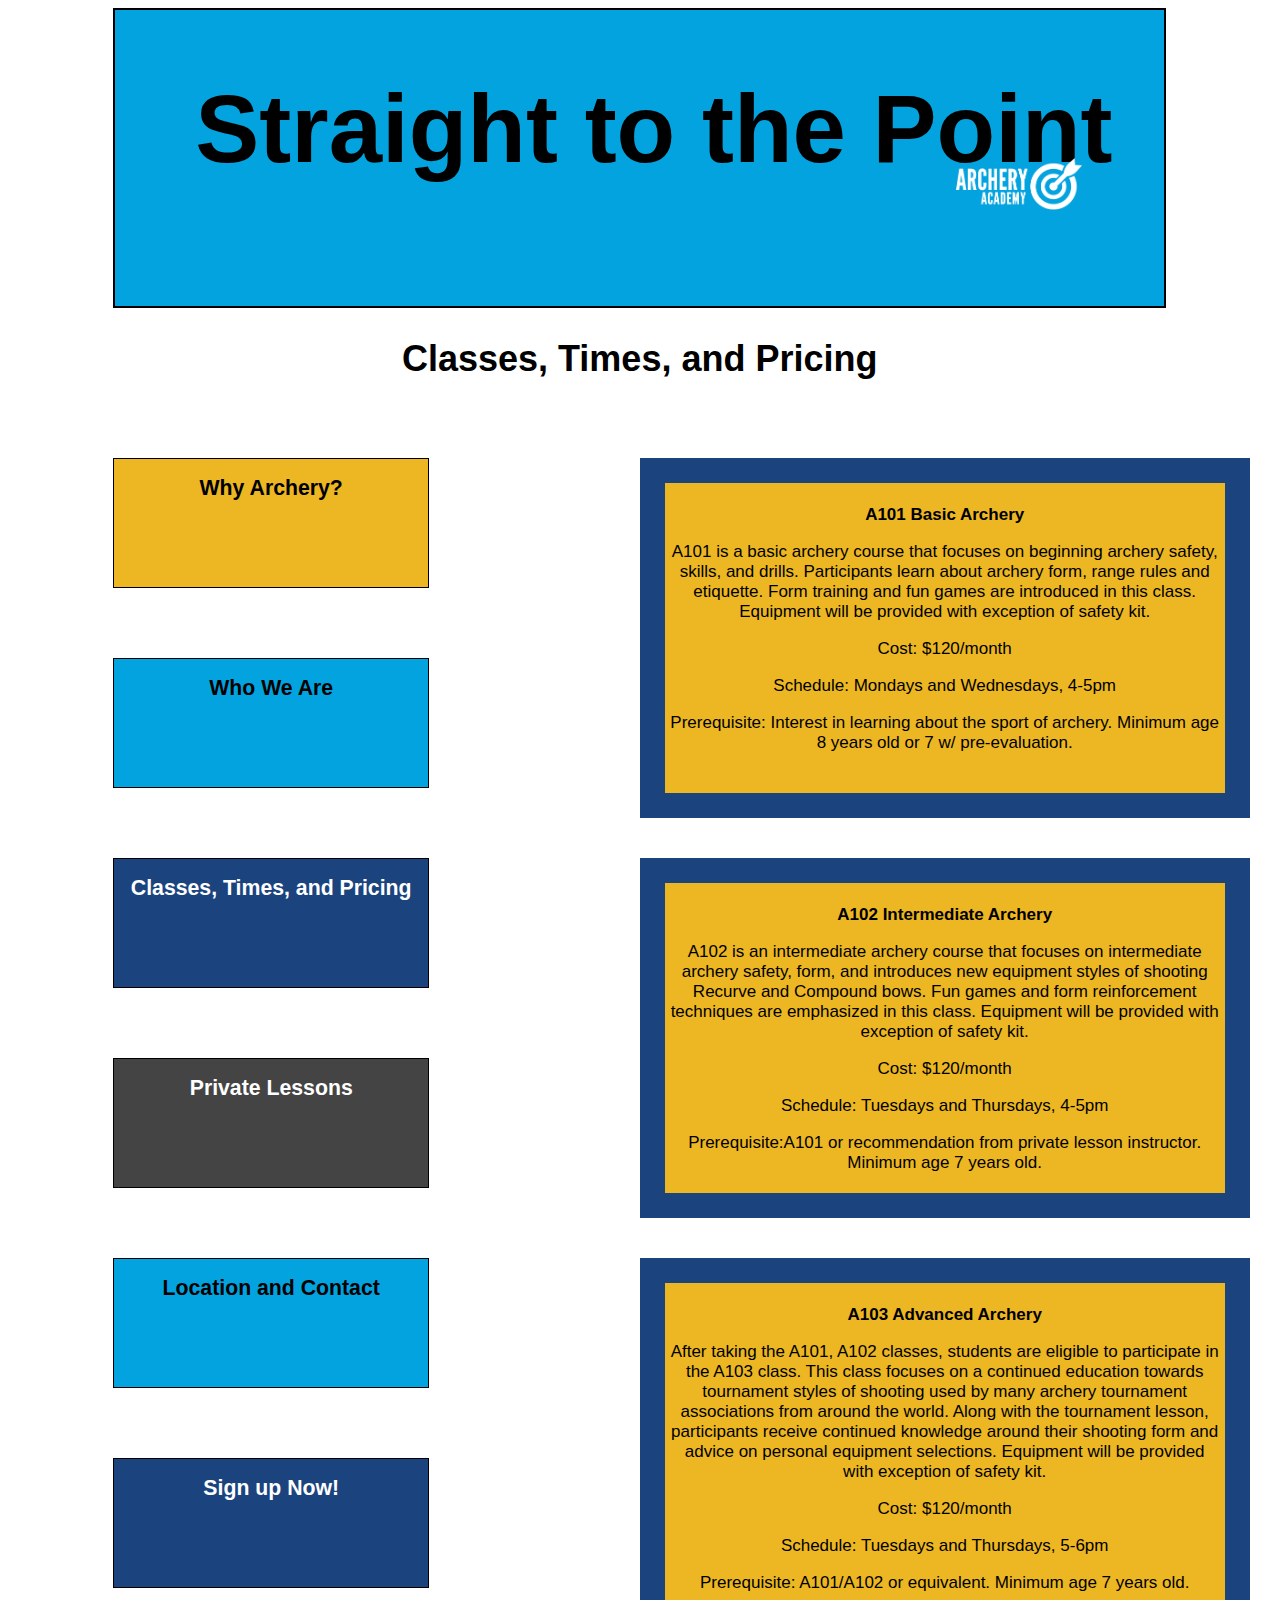
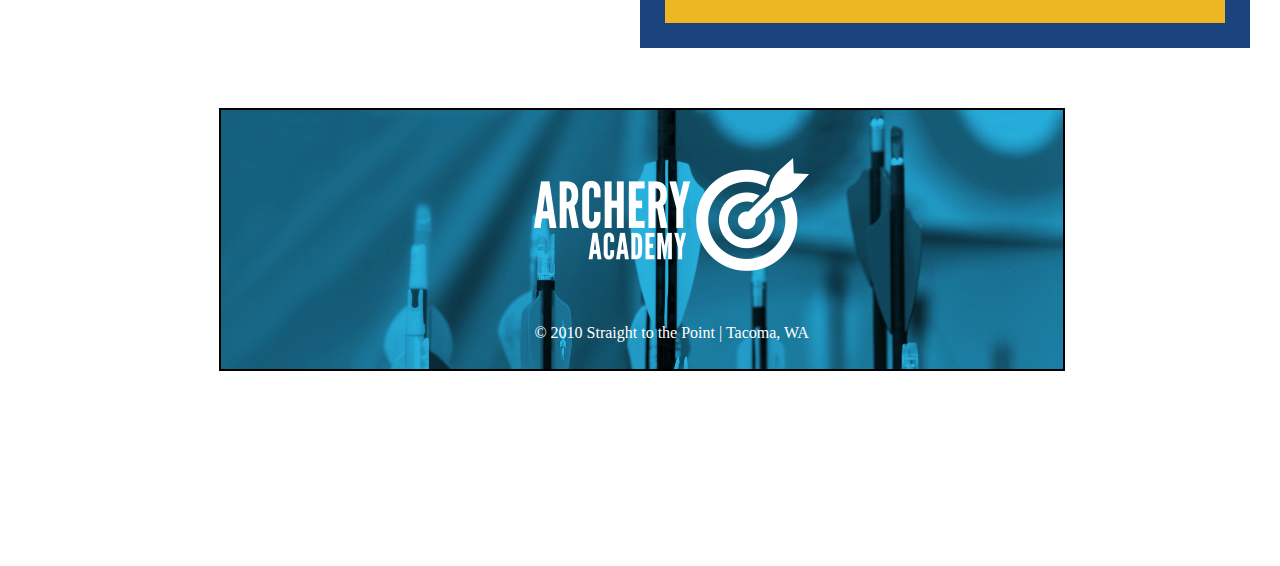
==== commit 6ad0a9eb: "made a11y changes" ====
--- a/times-and-prices.html
+++ b/times-and-prices.html
@@ -18,24 +18,24 @@
         <h2>Classes, Times, and Pricing</h2>
       </div>
 
-        <div class="button-a">
-          <h3>Why Archery?</h3>
-        </div>
-        <div class="button-b">
-          <h3>Who We Are</h3>
-        </div>
-        <div class="button-c">
-          <h3><a class="whitetext" href="times-and-prices.html">Classes, Times, and Pricing</a></h3>
-        </div>
-        <div class="button-d">
-          <h3>Private Lessons</h3>
-        </div>
-        <div class="button-e">
-          <h3>Location and Contact</h3>
-        </div>
-        <div class="button-f">
-          <h3>Sign up Now!</h3>
-        </div>
+      <div class="button-a">
+        <h3><a class="blacktext" href="https://en.wikipedia.org/wiki/Archery">Why Archery?</a></h3>
+      </div>
+      <div class="button-b">
+        <h3><a class="blacktext" href="https://whoareweproject.com/">Who We Are</a></h3>
+      </div>
+      <div class="button-c">
+        <h3><a class="whitetext" href="times-and-prices.html">Classes, Times, and Pricing</a></h3>
+      </div>
+      <div class="button-d">
+        <h3><a class="whitetext" href="https://summitatsnoqualmie.com/lessons/private">Private Lessons</a></h3>
+      </div>
+      <div class="button-e">
+        <h3><a class="blacktext" href="https://en.wikipedia.org/wiki/Archery">Location and Contact</a></h3>
+      </div>
+      <div class="button-f">
+        <h3><a class="whitetext" href="https://en.wikipedia.org/wiki/Archery">Sign up Now!</a></h3>
+      </div>
         <div class="level-one">
           <h3>A101 Basic Archery</h3>
           <p>A101 is a basic archery course that focuses on beginning archery safety, skills, and drills. Participants learn about archery form, range rules and etiquette. Form training and fun games are introduced in this class.
--- a/styles/styles.css
+++ b/styles/styles.css
@@ -1,7 +1,7 @@
 .grid-container {
   display: grid;
   grid-template-columns: 8.33% 8.33% 8.33% 8.33% 8.33% 8.33% 8.33% 8.33% 8.33% 8.33% 8.33% 8.33%;
-  grid-template-rows: 50px 50px 50px 50px 50px 50px 50px 50px 50px 50px 50px 50px 50px 50px 50px 50px 50px 50px 50px 50px 50px 50px 50px 50px 50px 50px 50px 50px 50px 50px 50px 50px 50px 50px 50px 50px 50px 50px 50px 50px 50px;}
+  grid-template-rows: 50px 50px 50px 50px 50px 50px 50px 50px 50px 50px 50px 50px 50px 50px 50px 50px 50px 50px 50px 50px 50px 50px 50px 50px 50px 50px 50px 50px 50px 50px 50px 50px 50px 50px 50px 50px 50px 50px 50px 50px 50px 50px 50px;}
 
 a:link {
  text-decoration: none;
@@ -17,28 +17,28 @@
 
 a.title {
   color: black;
-  margin-left: 50px;
+  margin-left: 5rem;
 }
 
 a.whitetext {
   color: white;
+  font-size: 125%;
 }
 
 a.blacktext {
   color: black;
+  font-size: 125%;
 }
 
 .grid-item {
   text-align: center;
-  font-size: 30px;
-
 }
 
 .banner {
     background-color: #03a3df;
     font-family: Arial;
     font-weight: bold;
-    font-size: 40px;
+    font-size: 3rem;
     border: 2px solid black;
 }
 
@@ -52,17 +52,17 @@
 
 .item1 {
   grid-column: 2 / span 10;
-  grid-row: 1 / span 4;
+  grid-row: 1 / span 6; 
 }
 
 .item1a {
   grid-column: 2 / span 10;
-  grid-row: 5 / span 7;
+  grid-row: 7 / span 9;
 }
 
 .item2 {
   grid-column: 6 / span 9;
-  grid-row: 6 / span 9;
+  grid-row: 8 / span 11;
 }
 
 .button-a {
@@ -70,7 +70,7 @@
   text-align: center;
   border: 1px solid black;
   grid-column: 2 / span 3;
-  grid-row: 8;
+  grid-row: 10;
   height: 8rem;
   }
 
@@ -79,7 +79,7 @@
   text-align: center;
   border: 1px solid black;
   grid-column: 2 / span 3;
-  grid-row: 12;
+  grid-row: 14;
   height: 8rem;
   }
 
@@ -87,10 +87,9 @@
   background-color: #1b447f;
   text-align: center;
   border: 1px solid black;
-
   grid-column: 2 / span 3;
   color: red;
-  grid-row: 16;
+  grid-row: 18;
   height: 8rem;
   color: white;
   }
@@ -101,7 +100,7 @@
   border: 1px solid black;
   color: white;
   grid-column: 2 / span 3;
-  grid-row: 20;
+  grid-row: 22;
   height: 8rem;
   }
 
@@ -110,7 +109,7 @@
   text-align: center;
   border: 1px solid black;
   grid-column: 2 / span 3;
-  grid-row: 24;
+  grid-row: 26;
   height: 8rem;
 }
 
@@ -120,10 +119,9 @@
   border: 1px solid black;
   color: white;
   grid-column: 2 / span 3;
-  grid-row: 28;
-  height: 8rem;
-}
-
+  grid-row: 30;
+  height: 8rem;
+}
 
 
 h3 {
@@ -140,12 +138,12 @@
 
 .movie {
   grid-column: 6 / span 9;
-  grid-row: 8 / span 12;
+  grid-row: 10 / span 14;
 }
 
 .quote {
   grid-column: 6 / span 9;
-  grid-row: 17;
+  grid-row: 19;
   text-align: center;
   font-family: Arial;
   font-weight: bold;
@@ -155,7 +153,7 @@
 
 .level-one {
   grid-column: 7 / span 9;
-  grid-row: 8 / span 9;
+  grid-row: 10 / span 11;
   text-align: center;
   font-family: Arial;
   background-color: #ecb722;
@@ -164,12 +162,11 @@
   font-size: 17px;
   height: 300px;
   width: 550px;
-
 }
 
 .level-two {
   grid-column: 7 / span 8;
-  grid-row: 16;
+  grid-row: 18;
   text-align: center;
   font-family: Arial;
   background-color: #ecb722;
@@ -183,7 +180,7 @@
 
 .level-three {
   grid-column: 7 / span 8;
-  grid-row: 24;
+  grid-row: 26;
   text-align: center;
   font-family: Arial;
   background-color: #ecb722;
@@ -192,48 +189,47 @@
   font-size: 17px;
   height: 330px;
   width: 550px;
-
 }
 
 #toplogo {
   grid-column: 10 / span 12;
-  grid-row: 2 / span 4;
-  width: 220px;
+  grid-row: 4 / span 6;
+  width: 40%;
 }
 
 #footer-index {
   grid-column: 3 / span 10;
-  grid-row: 34;
+  grid-row: 36;
   width: 80%;
   border: 2px solid black;
 }
 
 #footerlogo-index {
   grid-column: 6 / span 7;
-  grid-row: 35;
+  grid-row: 37;
 }
 
 #footer-text-index {
   grid-column: 6 / span 7;
-  grid-row: 38;
+  grid-row: 40;
   color: white;
 }
 
 
 #footer {
   grid-column: 3 / span 10;
-  grid-row: 33;
+  grid-row: 35;
   width: 80%;
   border: 2px solid black;
 }
 
 #footerlogo {
   grid-column: 6 / span 7;
-  grid-row: 34;
+  grid-row: 36;
 }
 
 #footer-text {
   grid-column: 6 / span 7;
-  grid-row: 37;
-  color: white;
-}
+  grid-row: 39;
+  color: white;
+}
